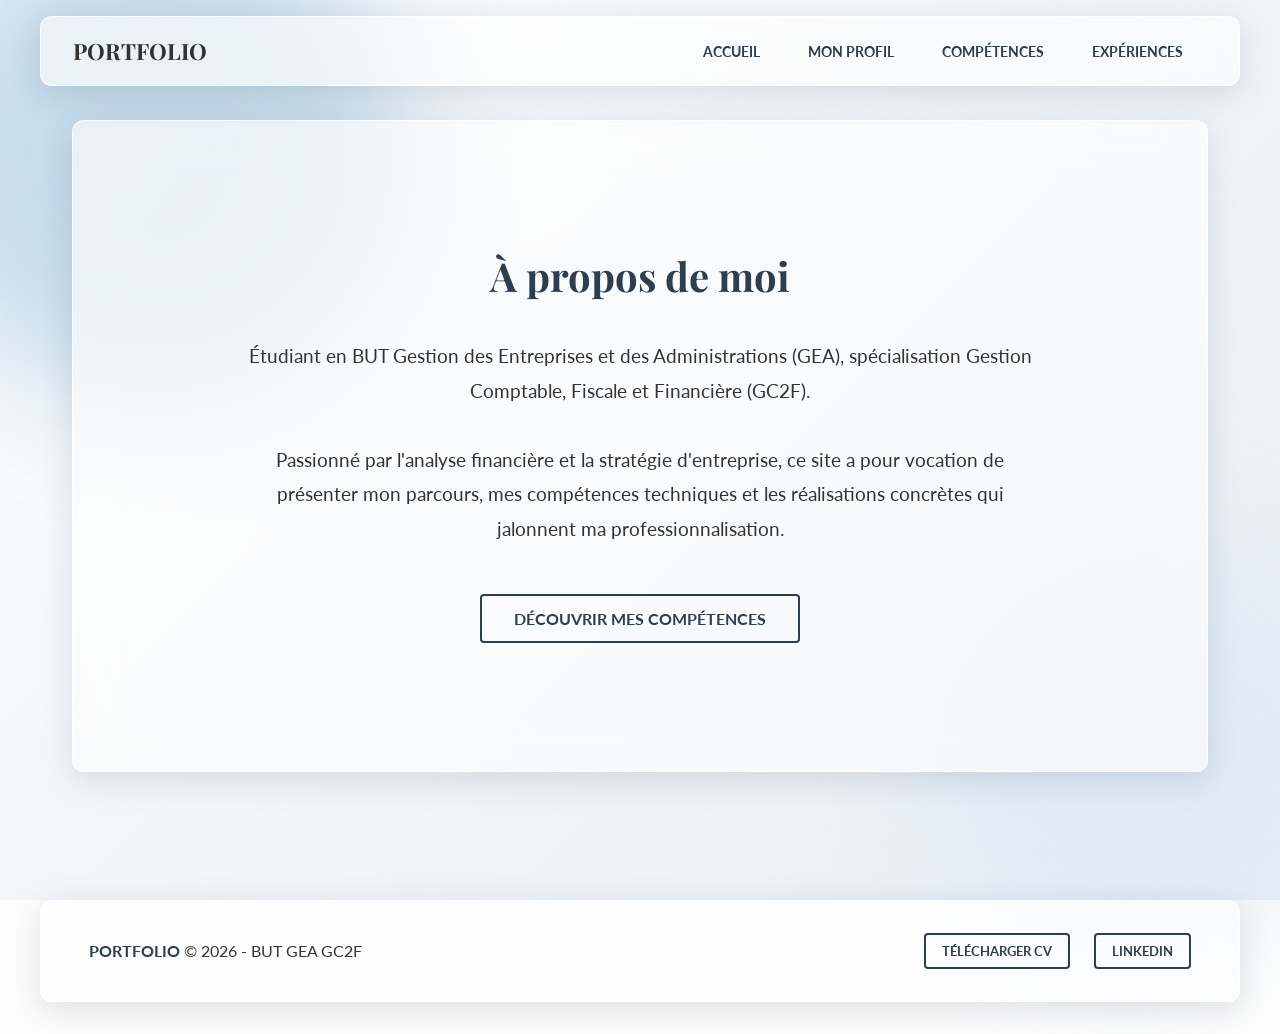
==== index.html @ 21c9d80a "Update index.html" ====
<!DOCTYPE html>
<html lang="fr">
<head>
        <meta property="og:title" content="Portfolio Professionnel | BUT GEA GC2F">
    <meta property="og:description" content="Étudiant en BUT GEA GC2F. Découvrez mon parcours, mes compétences en gestion, finance et comptabilité, ainsi que mes réalisations professionnelles.">
    <meta property="og:url" content="https://ton-pseudo.github.io/ton-dossier/">
    <meta property="og:image" content="https://LeJ-gea.io/JEANJeremy/miniature.jpg">
    <meta property="og:type" content="website">
    <meta charset="UTF-8">
    <meta name="viewport" content="width=device-width, initial-scale=1.0">
    <title>Accueil | Portfolio GC2F</title>
    <link rel="stylesheet" href="style.css">
    <link href="https://fonts.googleapis.com/css2?family=Playfair+Display:wght@500;700&family=Lato:wght@300;400;700&display=swap" rel="stylesheet">
</head>
<body>

    <div class="background-blobs">
        <div class="blob blob-1"></div>
        <div class="blob blob-2"></div>
    </div>

    <header class="glass-panel">
        <div class="logo">Portfolio</div>
        <nav>
            <ul class="nav-menu">
                <li class="nav-item"><a href="index.html" class="nav-link">Accueil</a></li>
                <li class="nav-item">
                    <a href="profil.html" class="nav-link">Mon Profil</a>
                    <ul class="dropdown-menu glass-panel">
                        <li><a href="cv.pdf" target="_blank" class="dropdown-item">Consulter mon CV</a></li>
                    </ul>
                </li>
                <li class="nav-item">
                    <a href="competences.html" class="nav-link">Compétences</a>
                    <ul class="dropdown-menu glass-panel">
                        <li><a href="competences.html#gea2" class="dropdown-item">Compétences GEA 2</a></li>
                        <li><a href="competences.html#gea3" class="dropdown-item">Compétences GEA 3 (GC2F)</a></li>
                    </ul>
                </li>
                <li class="nav-item">
                    <a href="experiences.html" class="nav-link">Expériences</a>
                    <ul class="dropdown-menu glass-panel">
                        <li><a href="experiences.html" class="dropdown-item">Stages et Mémoire</a></li>
                    </ul>
                </li>
            </ul>
        </nav>
    </header>

    <main>
        <section class="glass-panel" style="text-align: center; padding: 8rem 2rem;">
            <h1 class="section-title" style="border: none;">À propos de moi</h1>
            <p style="max-width: 800px; margin: 0 auto; font-size: 1.2rem;">
                Étudiant en BUT Gestion des Entreprises et des Administrations (GEA), spécialisation Gestion Comptable, Fiscale et Financière (GC2F). 
                <br><br>
                Passionné par l'analyse financière et la stratégie d'entreprise, ce site a pour vocation de présenter mon parcours, mes compétences techniques et les réalisations concrètes qui jalonnent ma professionnalisation.
            </p>
            <div style="margin-top: 3rem;">
                <a href="competences.html" class="btn-primary">Découvrir mes compétences</a>
            </div>
        </section>
    </main>

    <footer class="glass-panel">
        <div><span style="font-weight: 700; color: var(--dark-blue);">PORTFOLIO</span> &copy; 2026 - BUT GEA GC2F</div>
        <div style="display: flex; gap: 1.5rem;">
            <a href="cv.pdf" download class="btn-primary" style="padding: 0.5rem 1rem; font-size: 0.8rem;">Télécharger CV</a>
            <a href="https://linkedin.com/in/tonprofil" target="_blank" class="btn-primary" style="padding: 0.5rem 1rem; font-size: 0.8rem;">LinkedIn</a>
        </div>
    </footer>

</body>
</html>
---- style.css ----
/* style.css */
:root {
    --pearl-white: #FDFDFD;
    --light-blue: #A2C8E3;
    --dark-blue: #2C3E50;
    --text-main: #333333;
    --glass-bg: rgba(253, 253, 253, 0.65);
    --glass-border: rgba(255, 255, 255, 0.8);
    --glass-shadow: rgba(44, 62, 80, 0.15);
}

* { margin: 0; padding: 0; box-sizing: border-box; }

body {
    font-family: 'Lato', sans-serif;
    background-color: var(--pearl-white);
    color: var(--text-main);
    overflow-x: hidden;
    min-height: 100vh;
    display: flex;
    flex-direction: column;
}

h1, h2, h3, h4 { font-family: 'Playfair Display', serif; color: var(--dark-blue); }

/* Fond dynamique */
.background-blobs {
    position: fixed; top: 0; left: 0; width: 100vw; height: 100vh; z-index: -1;
    background: linear-gradient(135deg, #FDFDFD 0%, #E6EEF4 100%);
}
.blob {
    position: absolute; border-radius: 50%; filter: blur(60px); opacity: 0.6;
    animation: float 15s infinite ease-in-out alternate;
}
.blob-1 { width: 500px; height: 500px; background: var(--light-blue); top: -100px; left: -100px; }
.blob-2 { width: 400px; height: 400px; background: #D9E8F5; bottom: -50px; right: -50px; animation-delay: -5s; }
@keyframes float { 0% { transform: translate(0, 0) scale(1); } 100% { transform: translate(50px, 50px) scale(1.1); } }

/* Glassmorphisme */
.glass-panel {
    background: var(--glass-bg); backdrop-filter: blur(20px); -webkit-backdrop-filter: blur(20px);
    border: 1px solid var(--glass-border); box-shadow: 0 8px 32px var(--glass-shadow); border-radius: 12px;
}

/* Header & Menu */
header {
    position: fixed; top: 1rem; left: 50%; transform: translateX(-50%); width: 95%; max-width: 1200px;
    z-index: 1000; display: flex; justify-content: space-between; align-items: center; padding: 0.5rem 2rem; height: 70px;
}
.logo { font-family: 'Playfair Display', serif; font-size: 1.4rem; font-weight: 700; text-transform: uppercase; }
.nav-menu { display: flex; list-style: none; height: 100%; }
.nav-item { position: relative; display: flex; align-items: center; padding: 0 1.5rem; }
.nav-link { text-decoration: none; color: var(--dark-blue); font-weight: 700; font-size: 0.9rem; text-transform: uppercase; }
.nav-link:hover { color: #5b9bd5; }

/* Sous-menu (Niveau 2) */
.dropdown-menu {
    position: absolute; top: 100%; left: 0; min-width: 260px; opacity: 0; visibility: hidden;
    transform: translateY(15px); transition: all 0.3s ease; list-style: none; padding: 0.5rem 0;
}
.nav-item:hover .dropdown-menu { opacity: 1; visibility: visible; transform: translateY(0); }
.dropdown-item { display: block; padding: 1rem 1.5rem; text-decoration: none; color: var(--dark-blue); font-size: 0.85rem; }
.dropdown-item:hover { background-color: rgba(162, 200, 227, 0.4); }

/* Main Content */
main { flex: 1; margin: 120px auto 2rem auto; padding: 0 2rem; max-width: 1200px; width: 100%; }
section { padding: 4rem; margin-bottom: 4rem; }
.section-title { font-size: 2.5rem; margin-bottom: 2rem; border-bottom: 3px solid var(--light-blue); display: inline-block; padding-bottom: 5px; }
p { font-size: 1.1rem; line-height: 1.8; margin-bottom: 1.5rem; }

/* Grilles & Cartes */
.grid-container { display: grid; grid-template-columns: repeat(auto-fit, minmax(320px, 1fr)); gap: 2.5rem; margin-top: 3rem; }
.card { padding: 2.5rem; background: rgba(253, 253, 253, 0.4); border: 1px solid rgba(255, 255, 255, 0.5); border-radius: 8px; transition: transform 0.4s ease; }
.card:hover { transform: translateY(-10px); background: rgba(253, 253, 253, 0.7); box-shadow: 0 15px 35px rgba(44, 62, 80, 0.1); }
.card h4 { font-size: 1.4rem; margin-bottom: 1.5rem; color: #3b719f; }
.card ul { margin-left: 1.5rem; margin-bottom: 2rem; }
.card li { margin-bottom: 0.8rem; font-size: 1rem; }

/* Boutons & Footer */
.btn-primary { display: inline-block; text-decoration: none; color: var(--dark-blue); font-weight: 700; padding: 0.8rem 2rem; border: 2px solid var(--dark-blue); border-radius: 4px; text-transform: uppercase; transition: all 0.3s ease; }
.btn-primary:hover { background-color: var(--dark-blue); color: var(--pearl-white); }
footer { margin: 2rem auto; max-width: 1200px; width: 95%; padding: 2rem 3rem; display: flex; justify-content: space-between; align-items: center; }
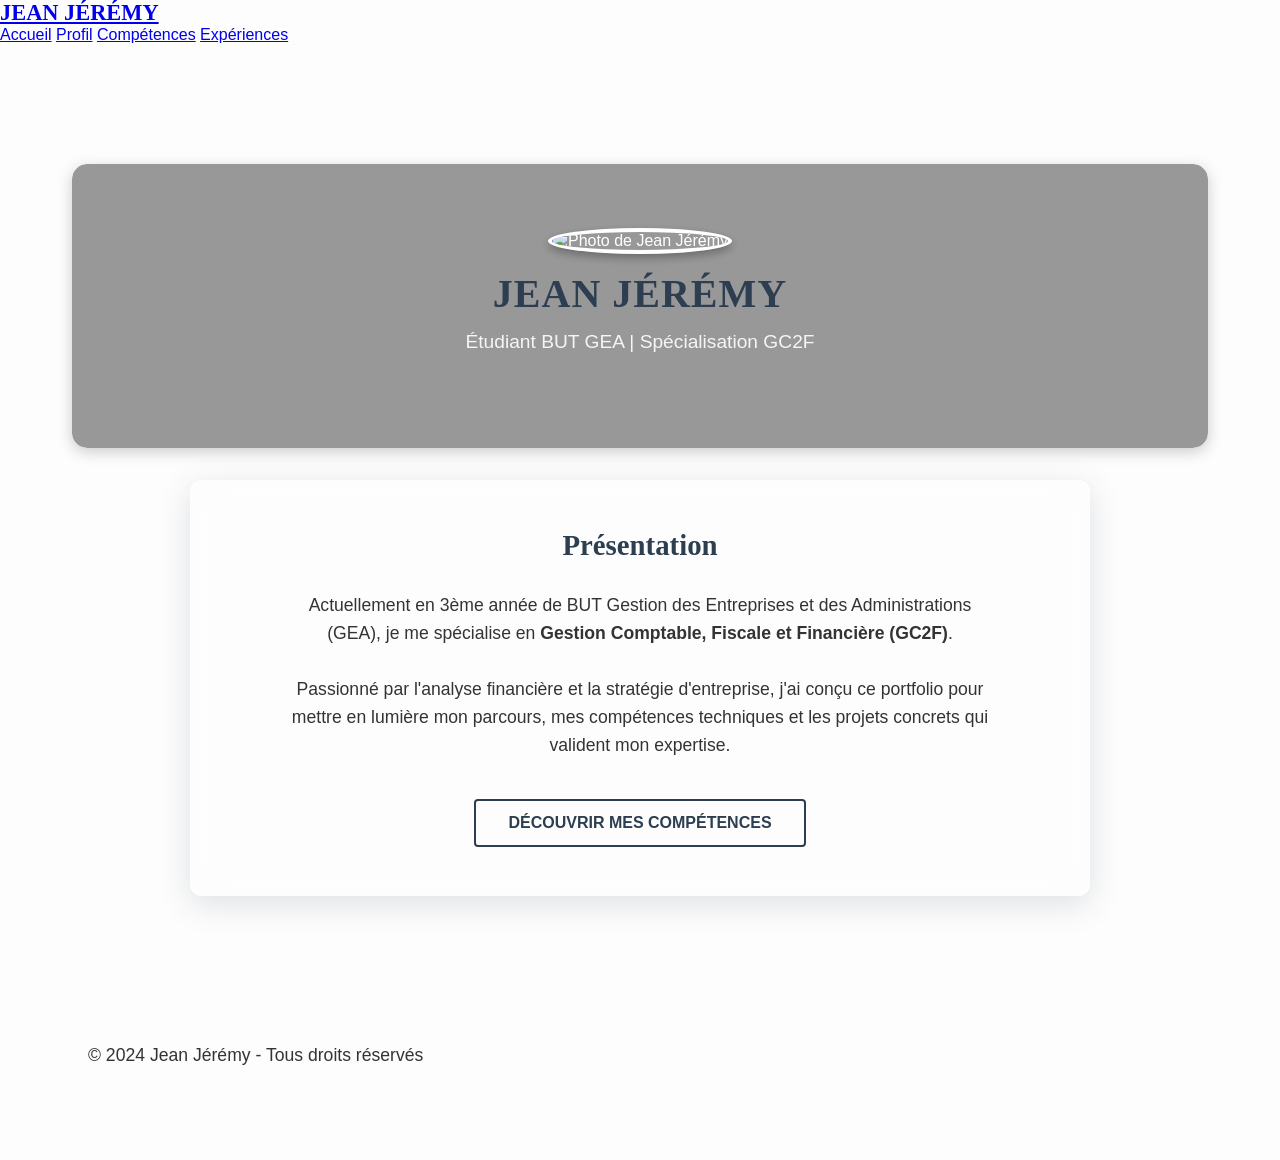
==== commit 48ab66f6: "Update index.html" ====
--- a/index.html
+++ b/index.html
@@ -1,73 +1,80 @@
 <!DOCTYPE html>
 <html lang="fr">
 <head>
-        <meta property="og:title" content="Portfolio Professionnel | BUT GEA GC2F">
-    <meta property="og:description" content="Étudiant en BUT GEA GC2F. Découvrez mon parcours, mes compétences en gestion, finance et comptabilité, ainsi que mes réalisations professionnelles.">
-    <meta property="og:url" content="https://ton-pseudo.github.io/ton-dossier/">
-    <meta property="og:image" content="https://LeJ-gea.io/JEANJeremy/miniature.jpg">
-    <meta property="og:type" content="website">
     <meta charset="UTF-8">
     <meta name="viewport" content="width=device-width, initial-scale=1.0">
-    <title>Accueil | Portfolio GC2F</title>
+    <title>Jean Jérémy - Portfolio BUT GEA</title>
     <link rel="stylesheet" href="style.css">
-    <link href="https://fonts.googleapis.com/css2?family=Playfair+Display:wght@500;700&family=Lato:wght@300;400;700&display=swap" rel="stylesheet">
+    <link href="https://fonts.googleapis.com/css2?family=Poppins:wght@300;400;600;700&display=swap" rel="stylesheet">
 </head>
 <body>
+    <nav>
+        <div class="nav-content">
+            <a href="index.html" class="logo">Jean Jérémy</a>
+            <div class="nav-links">
+                <a href="index.html" class="active">Accueil</a>
+                <a href="profil.html">Profil</a>
+                <a href="competences.html">Compétences</a>
+                <a href="experiences.html">Expériences</a>
+            </div>
+        </div>
+    </nav>
 
-    <div class="background-blobs">
-        <div class="blob blob-1"></div>
-        <div class="blob blob-2"></div>
-    </div>
+    <main class="container">
+        <section id="hero" style="
+            position: relative; 
+            padding: 4rem 1rem; 
+            margin-bottom: 2rem; 
+            border-radius: 15px; 
+            overflow: hidden; 
+            text-align: center;
+            background-image: url('images/fond-hero.jpg'); /* TON IMAGE DE FOND ICI */
+            background-size: cover; 
+            background-position: center;
+            box-shadow: 0 4px 15px rgba(0,0,0,0.2);
+        ">
+            <div style="
+                position: absolute; 
+                top: 0; left: 0; width: 100%; height: 100%; 
+                background: rgba(0,0,0,0.4); /* Ajuste l'opacité (0.4) selon ton image */
+                border-radius: 15px;
+                z-index: 1;
+            "></div>
 
-    <header class="glass-panel">
-        <div class="logo">Portfolio</div>
-        <nav>
-            <ul class="nav-menu">
-                <li class="nav-item"><a href="index.html" class="nav-link">Accueil</a></li>
-                <li class="nav-item">
-                    <a href="profil.html" class="nav-link">Mon Profil</a>
-                    <ul class="dropdown-menu glass-panel">
-                        <li><a href="cv.pdf" target="_blank" class="dropdown-item">Consulter mon CV</a></li>
-                    </ul>
-                </li>
-                <li class="nav-item">
-                    <a href="competences.html" class="nav-link">Compétences</a>
-                    <ul class="dropdown-menu glass-panel">
-                        <li><a href="competences.html#gea2" class="dropdown-item">Compétences GEA 2</a></li>
-                        <li><a href="competences.html#gea3" class="dropdown-item">Compétences GEA 3 (GC2F)</a></li>
-                    </ul>
-                </li>
-                <li class="nav-item">
-                    <a href="experiences.html" class="nav-link">Expériences</a>
-                    <ul class="dropdown-menu glass-panel">
-                        <li><a href="experiences.html" class="dropdown-item">Stages et Mémoire</a></li>
-                    </ul>
-                </li>
-            </ul>
-        </nav>
-    </header>
+            <div style="position: relative; z-index: 2; color: white;">
+                <img src="images/ma-photo.jpg" alt="Photo de Jean Jérémy" style="
+                    width: 150px; 
+                    height: 150px; 
+                    border-radius: 50%; 
+                    object-fit: cover; 
+                    border: 4px solid white; 
+                    box-shadow: 0 4px 10px rgba(0,0,0,0.3);
+                    margin-bottom: 1rem;
+                ">
+                <h1 style="font-size: 2.5rem; font-weight: 700; margin: 0; text-transform: uppercase; letter-spacing: 1px;">
+                    Jean Jérémy
+                </h1>
+                <p style="font-size: 1.2rem; font-weight: 300; margin-top: 0.5rem; opacity: 0.9;">
+                    Étudiant BUT GEA | Spécialisation GC2F
+                </p>
+            </div>
+        </section>
 
-    <main>
-        <section class="glass-panel" style="text-align: center; padding: 8rem 2rem;">
-            <h1 class="section-title" style="border: none;">À propos de moi</h1>
-            <p style="max-width: 800px; margin: 0 auto; font-size: 1.2rem;">
-                Étudiant en BUT Gestion des Entreprises et des Administrations (GEA), spécialisation Gestion Comptable, Fiscale et Financière (GC2F). 
+        <section class="glass-panel" style="text-align: center; padding: 3rem 2rem; max-width: 900px; margin: 0 auto 3rem auto;">
+            <h2 class="section-title" style="border: none; font-size: 1.8rem; margin-bottom: 1.5rem;">Présentation</h2>
+            <p style="max-width: 700px; margin: 0 auto; font-size: 1.1rem; line-height: 1.6;">
+                Actuellement en 3ème année de BUT Gestion des Entreprises et des Administrations (GEA), je me spécialise en <strong>Gestion Comptable, Fiscale et Financière (GC2F)</strong>. 
                 <br><br>
-                Passionné par l'analyse financière et la stratégie d'entreprise, ce site a pour vocation de présenter mon parcours, mes compétences techniques et les réalisations concrètes qui jalonnent ma professionnalisation.
+                Passionné par l'analyse financière et la stratégie d'entreprise, j'ai conçu ce portfolio pour mettre en lumière mon parcours, mes compétences techniques et les projets concrets qui valident mon expertise.
             </p>
-            <div style="margin-top: 3rem;">
+            <div style="margin-top: 2.5rem;">
                 <a href="competences.html" class="btn-primary">Découvrir mes compétences</a>
             </div>
         </section>
     </main>
 
-    <footer class="glass-panel">
-        <div><span style="font-weight: 700; color: var(--dark-blue);">PORTFOLIO</span> &copy; 2026 - BUT GEA GC2F</div>
-        <div style="display: flex; gap: 1.5rem;">
-            <a href="cv.pdf" download class="btn-primary" style="padding: 0.5rem 1rem; font-size: 0.8rem;">Télécharger CV</a>
-            <a href="https://linkedin.com/in/tonprofil" target="_blank" class="btn-primary" style="padding: 0.5rem 1rem; font-size: 0.8rem;">LinkedIn</a>
-        </div>
+    <footer>
+        <p>&copy; 2024 Jean Jérémy - Tous droits réservés</p>
     </footer>
-
 </body>
 </html>
--- a/style.css
+++ b/style.css
@@ -80,3 +80,107 @@
 .btn-primary { display: inline-block; text-decoration: none; color: var(--dark-blue); font-weight: 700; padding: 0.8rem 2rem; border: 2px solid var(--dark-blue); border-radius: 4px; text-transform: uppercase; transition: all 0.3s ease; }
 .btn-primary:hover { background-color: var(--dark-blue); color: var(--pearl-white); }
 footer { margin: 2rem auto; max-width: 1200px; width: 95%; padding: 2rem 3rem; display: flex; justify-content: space-between; align-items: center; }
+
+/* --- FRISE CHRONOLOGIQUE MODERNE --- */
+.modern-timeline {
+    position: relative;
+    max-width: 900px;
+    margin: 0 auto;
+    padding-left: 2rem;
+    border-left: 3px solid rgba(162, 200, 227, 0.4); /* Ligne directrice bleu clair transparente */
+}
+
+.timeline-step {
+    position: relative;
+    margin-bottom: 3.5rem;
+    padding-left: 2.5rem;
+    opacity: 0;
+    transform: translateX(-30px);
+    transition: all 0.6s ease-out;
+}
+
+/* Apparition au scroll via le script JS */
+.timeline-step.visible {
+    opacity: 1;
+    transform: translateX(0);
+}
+
+.timeline-step:last-child {
+    margin-bottom: 0;
+}
+
+/* Le point sur la ligne */
+.timeline-marker {
+    position: absolute;
+    left: -11px; /* Centré sur la bordure gauche */
+    top: 0;
+    width: 20px;
+    height: 20px;
+    border-radius: 50%;
+    background-color: var(--pearl-white);
+    border: 4px solid var(--dark-blue);
+    box-shadow: 0 0 0 4px rgba(44, 62, 80, 0.1);
+    transition: all 0.3s ease;
+}
+
+/* Effet lumineux au survol de l'étape */
+.timeline-step:hover .timeline-marker {
+    background-color: var(--light-blue);
+    border-color: var(--light-blue);
+    box-shadow: 0 0 15px var(--light-blue);
+    transform: scale(1.2);
+}
+
+/* La carte de contenu */
+.timeline-card {
+    padding: 2rem;
+    border-radius: 8px;
+    position: relative;
+    transition: transform 0.3s ease, box-shadow 0.3s ease;
+}
+
+.timeline-step:hover .timeline-card {
+    transform: translateY(-5px);
+    box-shadow: 0 12px 25px rgba(44, 62, 80, 0.1);
+    border-color: var(--light-blue);
+}
+
+/* Le badge de date */
+.timeline-date {
+    display: inline-block;
+    background-color: rgba(162, 200, 227, 0.2);
+    color: var(--dark-blue);
+    font-weight: 700;
+    font-size: 0.85rem;
+    padding: 0.4rem 1rem;
+    border-radius: 20px;
+    margin-bottom: 1rem;
+    letter-spacing: 0.5px;
+    text-transform: uppercase;
+    border: 1px solid var(--light-blue);
+}
+
+.timeline-card h3 {
+    margin-bottom: 0.8rem;
+    font-size: 1.4rem;
+    color: var(--dark-blue);
+}
+
+.timeline-card p {
+    margin-bottom: 0;
+    font-size: 1rem;
+    color: var(--text-main);
+}
+
+/* Adaptation pour très petits écrans */
+@media screen and (max-width: 600px) {
+    .modern-timeline {
+        padding-left: 1rem;
+    }
+    .timeline-step {
+        padding-left: 1.5rem;
+    }
+    .timeline-card {
+        padding: 1.5rem;
+    }
+}
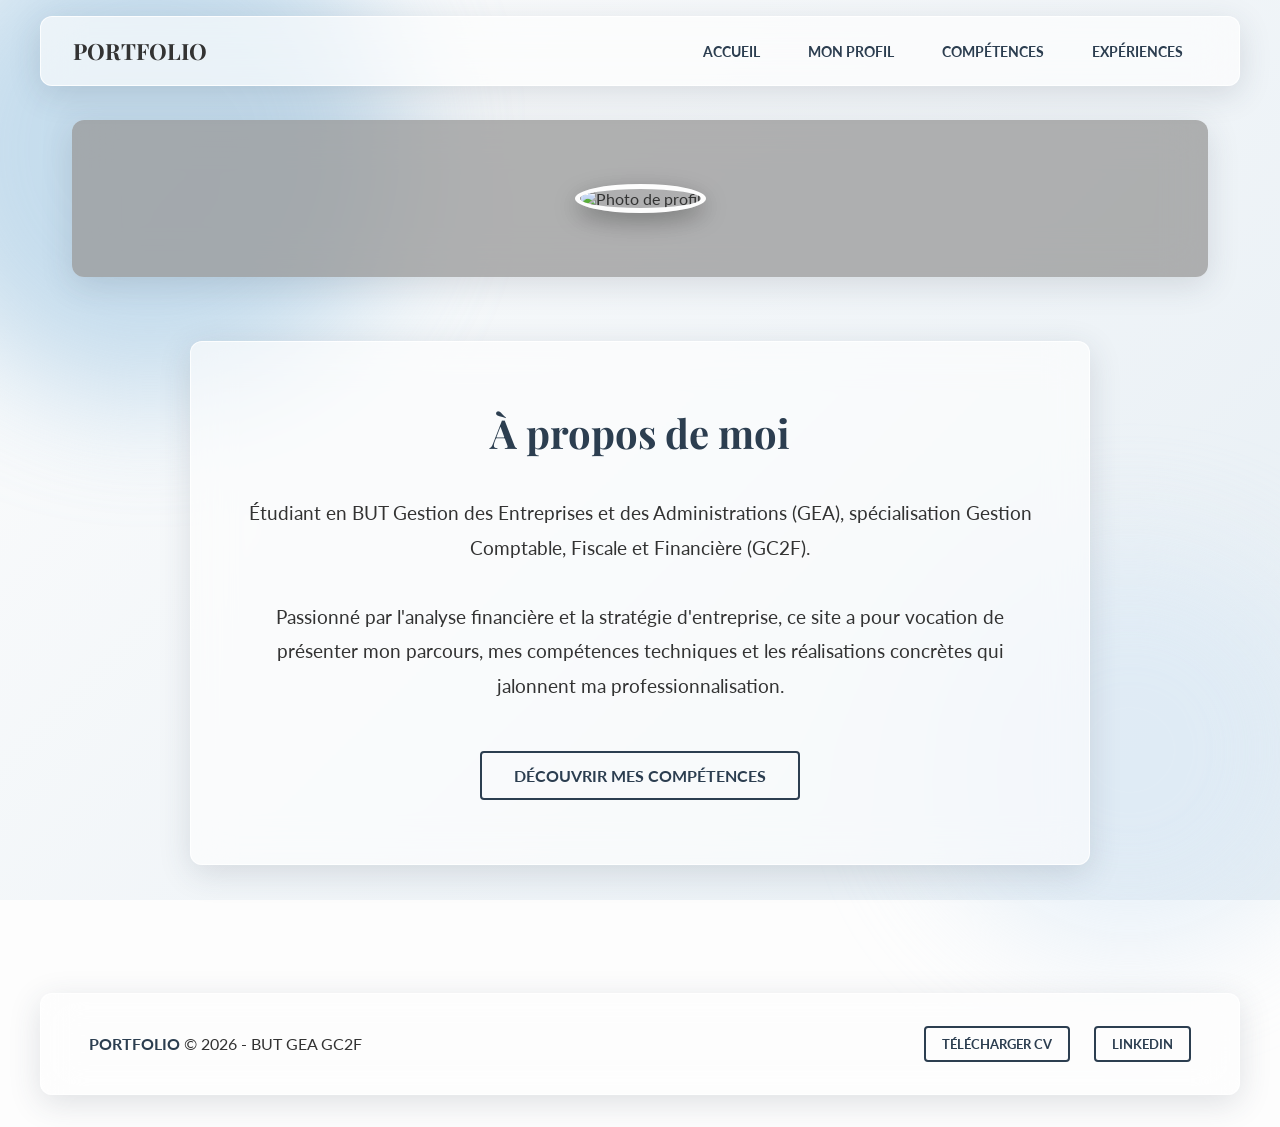
==== commit 8708a3bd: "Update index.html" ====
--- a/index.html
+++ b/index.html
@@ -1,80 +1,97 @@
 <!DOCTYPE html>
 <html lang="fr">
 <head>
+    <meta property="og:title" content="Portfolio Professionnel | BUT GEA GC2F">
+    <meta property="og:description" content="Étudiant en BUT GEA GC2F. Découvrez mon parcours, mes compétences en gestion, finance et comptabilité, ainsi que mes réalisations professionnelles.">
+    <meta property="og:url" content="https://ton-pseudo.github.io/ton-dossier/">
+    <meta property="og:image" content="https://LeJ-gea.io/JEANJeremy/miniature.jpg">
+    <meta property="og:type" content="website">
     <meta charset="UTF-8">
     <meta name="viewport" content="width=device-width, initial-scale=1.0">
-    <title>Jean Jérémy - Portfolio BUT GEA</title>
+    <title>Accueil | Portfolio GC2F</title>
     <link rel="stylesheet" href="style.css">
-    <link href="https://fonts.googleapis.com/css2?family=Poppins:wght@300;400;600;700&display=swap" rel="stylesheet">
+    <link href="https://fonts.googleapis.com/css2?family=Playfair+Display:wght@500;700&family=Lato:wght@300;400;700&display=swap" rel="stylesheet">
 </head>
 <body>
-    <nav>
-        <div class="nav-content">
-            <a href="index.html" class="logo">Jean Jérémy</a>
-            <div class="nav-links">
-                <a href="index.html" class="active">Accueil</a>
-                <a href="profil.html">Profil</a>
-                <a href="competences.html">Compétences</a>
-                <a href="experiences.html">Expériences</a>
-            </div>
-        </div>
-    </nav>
 
-    <main class="container">
-        <section id="hero" style="
+    <div class="background-blobs">
+        <div class="blob blob-1"></div>
+        <div class="blob blob-2"></div>
+    </div>
+
+    <header class="glass-panel">
+        <div class="logo">Portfolio</div>
+        <nav>
+            <ul class="nav-menu">
+                <li class="nav-item"><a href="index.html" class="nav-link">Accueil</a></li>
+                <li class="nav-item">
+                    <a href="profil.html" class="nav-link">Mon Profil</a>
+                    <ul class="dropdown-menu glass-panel">
+                        <li><a href="cv.pdf" target="_blank" class="dropdown-item">Consulter mon CV</a></li>
+                    </ul>
+                </li>
+                <li class="nav-item">
+                    <a href="competences.html" class="nav-link">Compétences</a>
+                    <ul class="dropdown-menu glass-panel">
+                        <li><a href="competences.html#gea2" class="dropdown-item">Compétences GEA 2</a></li>
+                        <li><a href="competences.html#gea3" class="dropdown-item">Compétences GEA 3 (GC2F)</a></li>
+                    </ul>
+                </li>
+                <li class="nav-item">
+                    <a href="experiences.html" class="nav-link">Expériences</a>
+                    <ul class="dropdown-menu glass-panel">
+                        <li><a href="experiences.html" class="dropdown-item">Stages et Mémoire</a></li>
+                    </ul>
+                </li>
+            </ul>
+        </nav>
+    </header>
+
+    <main>
+        <section class="glass-panel" style="
             position: relative; 
-            padding: 4rem 1rem; 
-            margin-bottom: 2rem; 
-            border-radius: 15px; 
-            overflow: hidden; 
-            text-align: center;
-            background-image: url('images/fond-hero.jpg'); /* TON IMAGE DE FOND ICI */
+            padding: 4rem 2rem; 
+            text-align: center; 
+            background-image: url('ton-image-de-fond.jpg'); /* MODIFIE ICI */
             background-size: cover; 
             background-position: center;
-            box-shadow: 0 4px 15px rgba(0,0,0,0.2);
+            border: none;
+            overflow: hidden;
         ">
-            <div style="
-                position: absolute; 
-                top: 0; left: 0; width: 100%; height: 100%; 
-                background: rgba(0,0,0,0.4); /* Ajuste l'opacité (0.4) selon ton image */
-                border-radius: 15px;
-                z-index: 1;
-            "></div>
-
-            <div style="position: relative; z-index: 2; color: white;">
-                <img src="images/ma-photo.jpg" alt="Photo de Jean Jérémy" style="
-                    width: 150px; 
-                    height: 150px; 
+            <div style="position: absolute; top: 0; left: 0; width: 100%; height: 100%; background: rgba(0, 0, 0, 0.3); z-index: 1;"></div>
+            
+            <div style="position: relative; z-index: 2;">
+                <img src="ta-photo.jpg" alt="Photo de profil" style="
+                    width: 180px; 
+                    height: 180px; 
                     border-radius: 50%; 
                     object-fit: cover; 
-                    border: 4px solid white; 
-                    box-shadow: 0 4px 10px rgba(0,0,0,0.3);
-                    margin-bottom: 1rem;
+                    border: 5px solid var(--pearl-white); 
+                    box-shadow: 0 8px 25px rgba(0,0,0,0.3);
                 ">
-                <h1 style="font-size: 2.5rem; font-weight: 700; margin: 0; text-transform: uppercase; letter-spacing: 1px;">
-                    Jean Jérémy
-                </h1>
-                <p style="font-size: 1.2rem; font-weight: 300; margin-top: 0.5rem; opacity: 0.9;">
-                    Étudiant BUT GEA | Spécialisation GC2F
-                </p>
             </div>
         </section>
 
-        <section class="glass-panel" style="text-align: center; padding: 3rem 2rem; max-width: 900px; margin: 0 auto 3rem auto;">
-            <h2 class="section-title" style="border: none; font-size: 1.8rem; margin-bottom: 1.5rem;">Présentation</h2>
-            <p style="max-width: 700px; margin: 0 auto; font-size: 1.1rem; line-height: 1.6;">
-                Actuellement en 3ème année de BUT Gestion des Entreprises et des Administrations (GEA), je me spécialise en <strong>Gestion Comptable, Fiscale et Financière (GC2F)</strong>. 
+        <section class="glass-panel" style="text-align: center; padding: 4rem 2rem; max-width: 900px; margin: 0 auto 4rem auto;">
+            <h1 class="section-title" style="border: none;">À propos de moi</h1>
+            <p style="max-width: 800px; margin: 0 auto; font-size: 1.2rem;">
+                Étudiant en BUT Gestion des Entreprises et des Administrations (GEA), spécialisation Gestion Comptable, Fiscale et Financière (GC2F). 
                 <br><br>
-                Passionné par l'analyse financière et la stratégie d'entreprise, j'ai conçu ce portfolio pour mettre en lumière mon parcours, mes compétences techniques et les projets concrets qui valident mon expertise.
+                Passionné par l'analyse financière et la stratégie d'entreprise, ce site a pour vocation de présenter mon parcours, mes compétences techniques et les réalisations concrètes qui jalonnent ma professionnalisation.
             </p>
-            <div style="margin-top: 2.5rem;">
+            <div style="margin-top: 3rem;">
                 <a href="competences.html" class="btn-primary">Découvrir mes compétences</a>
             </div>
         </section>
     </main>
 
-    <footer>
-        <p>&copy; 2024 Jean Jérémy - Tous droits réservés</p>
+    <footer class="glass-panel">
+        <div><span style="font-weight: 700; color: var(--dark-blue);">PORTFOLIO</span> &copy; 2026 - BUT GEA GC2F</div>
+        <div style="display: flex; gap: 1.5rem;">
+            <a href="cv.pdf" download class="btn-primary" style="padding: 0.5rem 1rem; font-size: 0.8rem;">Télécharger CV</a>
+            <a href="https://linkedin.com/in/tonprofil" target="_blank" class="btn-primary" style="padding: 0.5rem 1rem; font-size: 0.8rem;">LinkedIn</a>
+        </div>
     </footer>
+
 </body>
 </html>
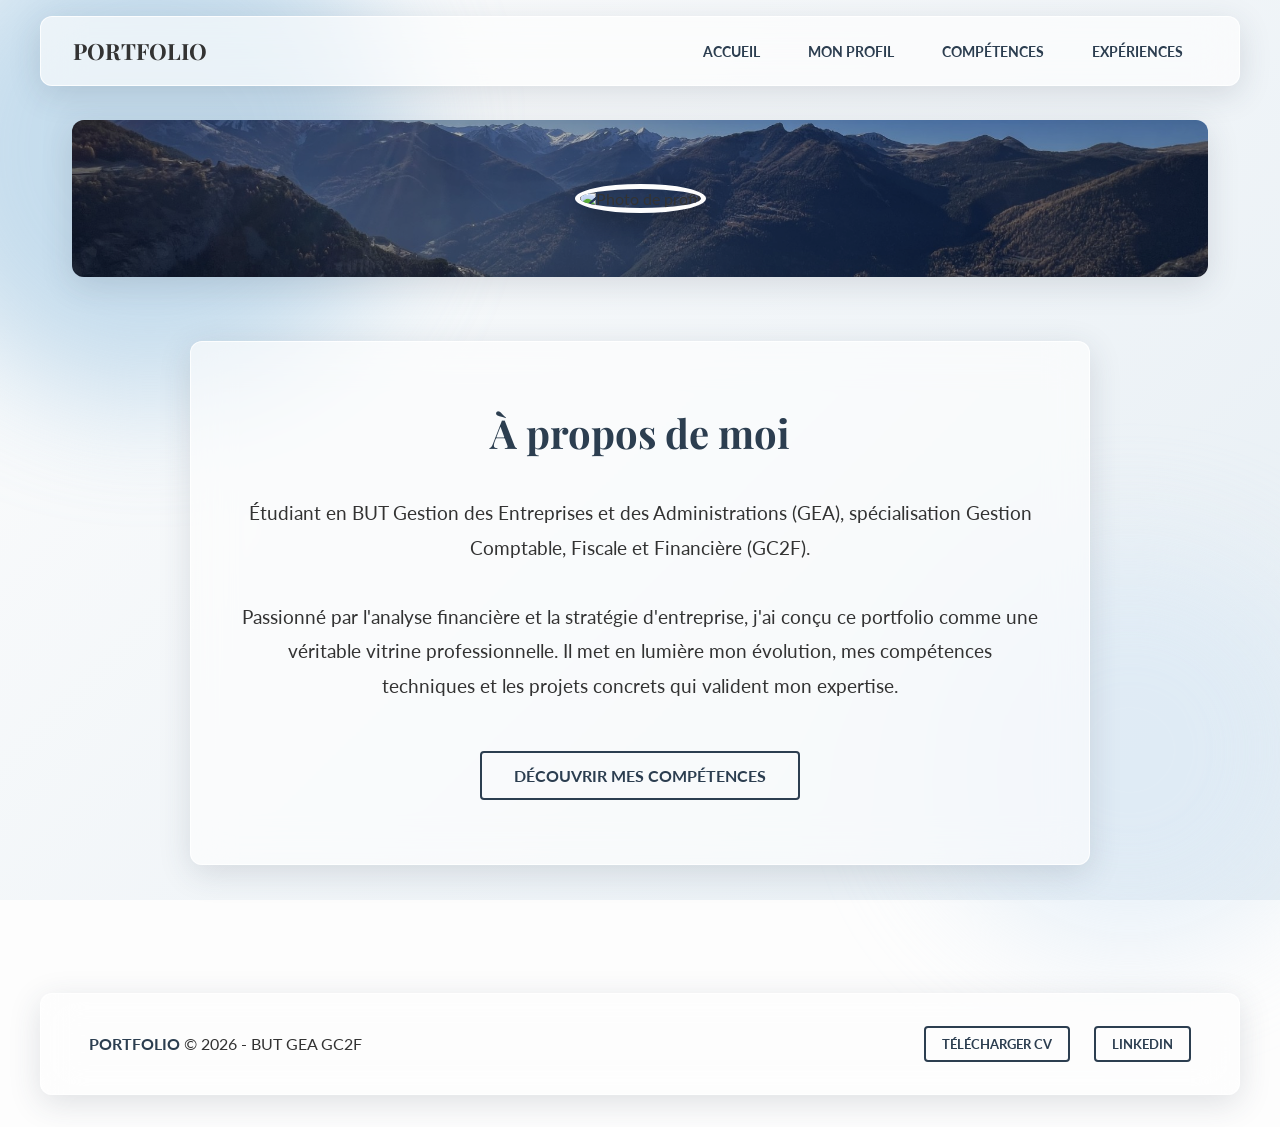
==== commit 84972d6f: "Update index.html" ====
--- a/index.html
+++ b/index.html
@@ -52,7 +52,8 @@
             position: relative; 
             padding: 4rem 2rem; 
             text-align: center; 
-            background-image: url('ton-image-de-fond.jpg'); /* MODIFIE ICI */
+            /* J'AI CORRIGÉ LE CHEMIN ICI POUR TON IMAGE DE FOND : */
+            background-image: url('images/fond-hero.jpg.jpg'); 
             background-size: cover; 
             background-position: center;
             border: none;
@@ -77,7 +78,7 @@
             <p style="max-width: 800px; margin: 0 auto; font-size: 1.2rem;">
                 Étudiant en BUT Gestion des Entreprises et des Administrations (GEA), spécialisation Gestion Comptable, Fiscale et Financière (GC2F). 
                 <br><br>
-                Passionné par l'analyse financière et la stratégie d'entreprise, ce site a pour vocation de présenter mon parcours, mes compétences techniques et les réalisations concrètes qui jalonnent ma professionnalisation.
+                Passionné par l'analyse financière et la stratégie d'entreprise, j'ai conçu ce portfolio comme une véritable vitrine professionnelle. Il met en lumière mon évolution, mes compétences techniques et les projets concrets qui valident mon expertise.
             </p>
             <div style="margin-top: 3rem;">
                 <a href="competences.html" class="btn-primary">Découvrir mes compétences</a>
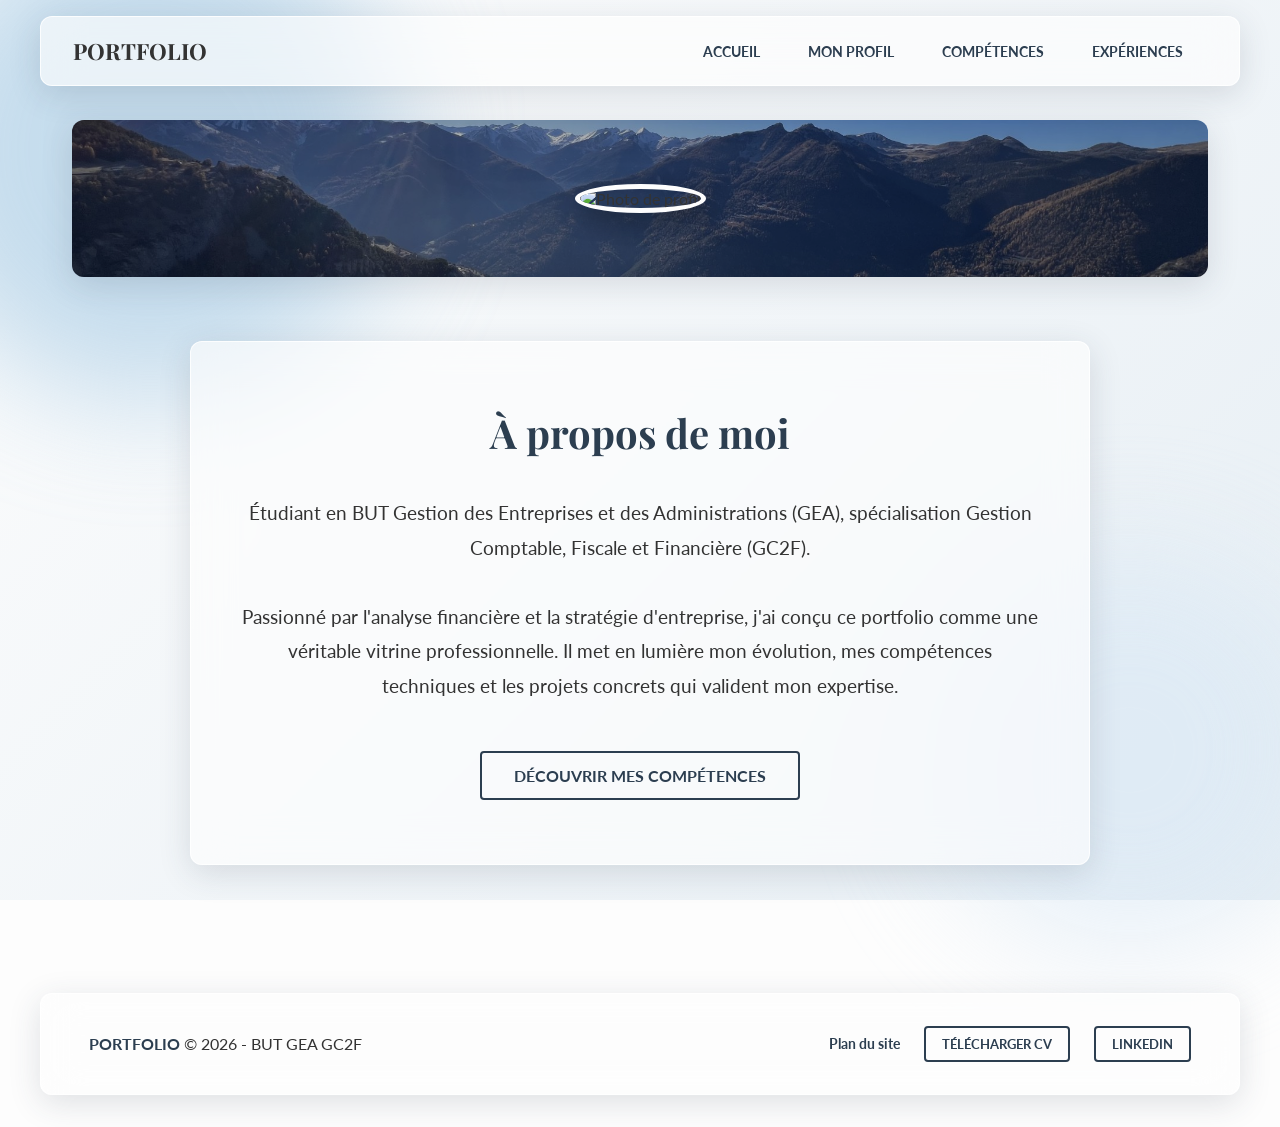
==== commit fadc9d6b: "Update index.html" ====
--- a/index.html
+++ b/index.html
@@ -85,10 +85,11 @@
             </div>
         </section>
     </main>
-
-    <footer class="glass-panel">
+    
+<footer class="glass-panel">
         <div><span style="font-weight: 700; color: var(--dark-blue);">PORTFOLIO</span> &copy; 2026 - BUT GEA GC2F</div>
-        <div style="display: flex; gap: 1.5rem;">
+        <div style="display: flex; gap: 1.5rem; align-items: center;">
+            <a href="plan.html" style="color: var(--dark-blue); text-decoration: none; font-size: 0.9rem; font-weight: 700;">Plan du site</a>
             <a href="cv.pdf" download class="btn-primary" style="padding: 0.5rem 1rem; font-size: 0.8rem;">Télécharger CV</a>
             <a href="https://linkedin.com/in/tonprofil" target="_blank" class="btn-primary" style="padding: 0.5rem 1rem; font-size: 0.8rem;">LinkedIn</a>
         </div>
